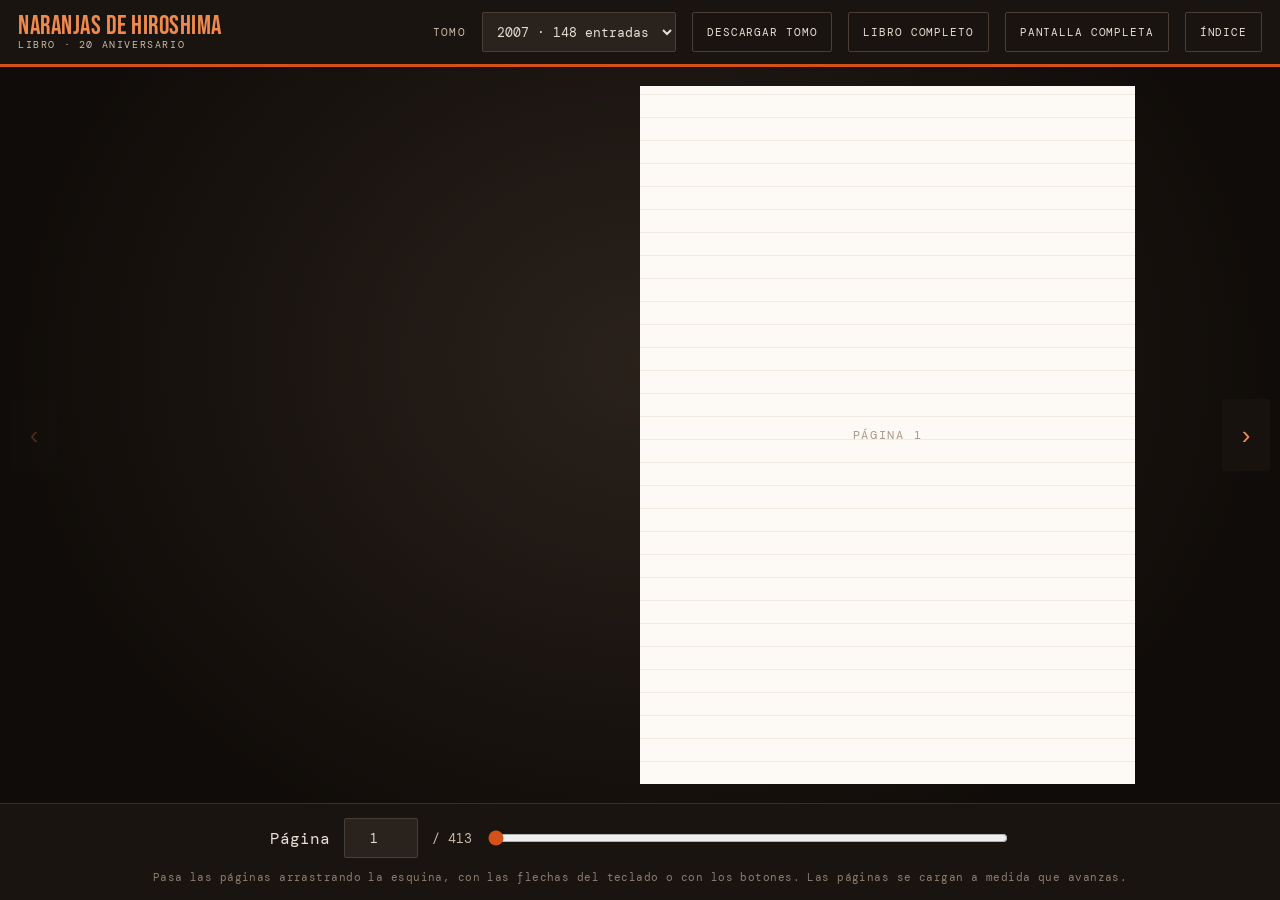
==== lector.html @ 92e63071 "Add files via upload" ====
<!doctype html>
<html lang="es"><head><meta charset="utf-8"><meta name="viewport" content="width=device-width, initial-scale=1, viewport-fit=cover">
<title>Leer · Libro de Naranjas de Hiroshima</title>
<meta name="theme-color" content="#1A1410">
<link rel="preconnect" href="https://fonts.googleapis.com"><link rel="preconnect" href="https://fonts.gstatic.com" crossorigin>
<link href="https://fonts.googleapis.com/css2?family=Bebas+Neue&family=DM+Mono:wght@400;500&family=Libre+Baskerville:ital@0;1&display=swap" rel="stylesheet">
<style>
:root{--naranja:#D4521A;--naranja-osc:#B2410F;--naranja-luz:#F08A4B;--negro:#1A1410;--negro-2:#2A221C;--gris:#3D342C;--claro:#E8E0D5;--tenue:#C9BBA8;--crema:#F5F0E8}
*{box-sizing:border-box}
html,body{margin:0;height:100%}
body{background:#100C09 radial-gradient(ellipse at 50% 40%,#2A211B,#100C09 70%);color:var(--claro);font-family:'DM Mono',monospace;display:flex;flex-direction:column;height:100vh;height:100dvh;overflow:hidden}
a{color:var(--naranja-luz)}
.top{display:flex;flex-wrap:wrap;align-items:center;gap:10px 16px;padding:12px 18px;background:var(--negro);border-bottom:3px solid var(--naranja)}
.top .marca{font-family:'Bebas Neue',sans-serif;font-size:26px;line-height:1;color:var(--naranja-luz);text-decoration:none;letter-spacing:.02em;text-transform:uppercase}
.top .marca small{display:block;font-family:'DM Mono',monospace;font-size:10px;letter-spacing:.16em;color:var(--tenue)}
.top label{font-size:11px;letter-spacing:.12em;text-transform:uppercase;color:var(--tenue)}
select,.btn,input{font-family:'DM Mono',monospace;font-size:13px;min-height:40px;border-radius:2px}
select{background:var(--negro-2);color:var(--claro);border:1px solid #4a3f36;padding:0 10px}
.btn{display:inline-flex;align-items:center;justify-content:center;gap:6px;padding:0 14px;background:transparent;color:var(--claro);border:1px solid #4a3f36;cursor:pointer;text-decoration:none;letter-spacing:.08em;text-transform:uppercase;font-size:11px}
.btn:hover{border-color:var(--naranja-luz);color:var(--naranja-luz)}
.btn.prim{background:var(--naranja-osc);border-color:var(--naranja-osc);color:#FDFAF5}
.btn.prim:hover{background:var(--naranja-luz);color:var(--negro)}
.esp{flex:1}
.escena{flex:1;display:flex;align-items:center;justify-content:center;padding:18px 70px;position:relative;min-height:0;overflow:hidden}
#book{margin:0 auto;flex:none}
.pg{background:#FDFAF5;overflow:hidden}
.pg canvas{display:block;width:100%;height:100%}
.pg .carga{position:absolute;inset:0;display:flex;align-items:center;justify-content:center;color:#A99887;font-size:12px;letter-spacing:.14em;text-transform:uppercase;background:#FDFAF5 repeating-linear-gradient(0deg,transparent 0 22px,#F1EBE1 22px 23px)}
.flecha{position:absolute;top:50%;transform:translateY(-50%);width:48px;height:72px;border:0;border-radius:2px;background:rgba(26,20,16,.7);color:var(--naranja-luz);font-size:26px;cursor:pointer}
.flecha:hover{background:var(--naranja-osc);color:#fff}.flecha:disabled{opacity:.25;cursor:default}
.flecha.izq{left:10px}.flecha.der{right:10px}
.pie{display:flex;flex-wrap:wrap;align-items:center;justify-content:center;gap:10px 14px;padding:12px 18px 16px;background:var(--negro);border-top:1px solid #3a302a}
.pie input[type=number]{width:74px;background:var(--negro-2);color:var(--claro);border:1px solid #4a3f36;text-align:center}
#total{font-size:13px;color:var(--tenue)}
#scrub{flex:1;max-width:520px;accent-color:var(--naranja)}
.ayuda{width:100%;text-align:center;font-size:11px;color:#8d7e6f;letter-spacing:.04em}
#estado{position:absolute;inset:0;display:flex;flex-direction:column;align-items:center;justify-content:center;gap:14px;font-size:12px;letter-spacing:.14em;text-transform:uppercase;color:var(--tenue);pointer-events:none}
#estado b{font-family:'Bebas Neue',sans-serif;font-size:56px;letter-spacing:.02em;color:var(--naranja-luz);font-weight:400}
.barra{width:220px;height:3px;background:#3a302a}.barra i{display:block;height:100%;width:0;background:var(--naranja)}
.mini{display:none;width:44px;min-height:40px;border:1px solid #4a3f36;background:transparent;color:var(--naranja-luz);font-size:20px;border-radius:2px;cursor:pointer}
@media (max-width:700px){.escena{padding:10px 6px}.flecha{display:none}.mini{display:inline-block}.top{padding:8px 10px;gap:6px 8px}.top .marca{font-size:20px}.top label,#pantalla,#completo{display:none}.btn{padding:0 10px}.ayuda{display:none}#scrub{display:none}.pie{padding:8px 10px 12px}}
</style></head><body>
<header class="top">
  <a class="marca" href="./">Naranjas de Hiroshima<small>Libro · 20 aniversario</small></a>
  <span class="esp"></span>
  <label for="anio">Tomo</label>
  <select id="anio" aria-label="Elegir año"></select>
  <a class="btn" id="descargar" href="#" download>Descargar tomo</a>
  <a class="btn" id="completo" href="#">Libro completo</a>
  <button class="btn" id="pantalla" type="button">Pantalla completa</button>
  <a class="btn" href="./#indice">Índice</a>
</header>
<main class="escena">
  <div id="estado"><b id="estado-anio"></b><span id="estado-txt">Abriendo el tomo…</span><span class="barra"><i id="barra"></i></span></div>
  <button class="flecha izq" id="prev" type="button" aria-label="Página anterior">‹</button>
  <div id="book"></div>
  <button class="flecha der" id="next" type="button" aria-label="Página siguiente">›</button>
</main>
<footer class="pie">
  <button class="mini" id="prev2" type="button" aria-label="Página anterior">‹</button>
  <label for="pg">Página</label><input id="pg" type="number" min="1" value="1"><span id="total">/ –</span>
  <button class="mini" id="next2" type="button" aria-label="Página siguiente">›</button>
  <input id="scrub" type="range" min="1" value="1" aria-label="Ir a la página">
  <div class="ayuda">Pasa las páginas arrastrando la esquina, con las flechas del teclado o con los botones. Las páginas se cargan a medida que avanzas.</div>
</footer>
<script src="vendor/page-flip.browser.js"></script>
<script src="vendor/pdf.min.js"></script>
<script>
var TOMOS = {"2007": {"f": "tomos/Libro-Naranjas-de-Hiroshima-2007.pdf", "n": 148}, "2008": {"f": "tomos/Libro-Naranjas-de-Hiroshima-2008.pdf", "n": 60}, "2009": {"f": "tomos/Libro-Naranjas-de-Hiroshima-2009.pdf", "n": 71}, "2010": {"f": "tomos/Libro-Naranjas-de-Hiroshima-2010.pdf", "n": 72}, "2011": {"f": "tomos/Libro-Naranjas-de-Hiroshima-2011.pdf", "n": 50}, "2012": {"f": "tomos/Libro-Naranjas-de-Hiroshima-2012.pdf", "n": 48}, "2013": {"f": "tomos/Libro-Naranjas-de-Hiroshima-2013.pdf", "n": 46}, "2014": {"f": "tomos/Libro-Naranjas-de-Hiroshima-2014.pdf", "n": 29}, "2015": {"f": "tomos/Libro-Naranjas-de-Hiroshima-2015.pdf", "n": 16}, "2016": {"f": "tomos/Libro-Naranjas-de-Hiroshima-2016.pdf", "n": 19}, "2017": {"f": "tomos/Libro-Naranjas-de-Hiroshima-2017.pdf", "n": 36}, "2018": {"f": "tomos/Libro-Naranjas-de-Hiroshima-2018.pdf", "n": 24}, "2019": {"f": "tomos/Libro-Naranjas-de-Hiroshima-2019.pdf", "n": 23}, "2020": {"f": "tomos/Libro-Naranjas-de-Hiroshima-2020.pdf", "n": 26}, "2021": {"f": "tomos/Libro-Naranjas-de-Hiroshima-2021.pdf", "n": 8}, "2022": {"f": "tomos/Libro-Naranjas-de-Hiroshima-2022.pdf", "n": 7}, "2023": {"f": "tomos/Libro-Naranjas-de-Hiroshima-2023.pdf", "n": 3}, "2024": {"f": "tomos/Libro-Naranjas-de-Hiroshima-2024.pdf", "n": 6}, "2025": {"f": "tomos/Libro-Naranjas-de-Hiroshima-2025.pdf", "n": 3}, "2026": {"f": "tomos/Libro-Naranjas-de-Hiroshima-2026.pdf", "n": 5}}, PDF_COMPLETO = "https://github.com/naranjasdehiroshima/libro-20-aniversario/releases/latest/download/Libro-Naranjas-de-Hiroshima-20-aniversario-2007-2026.pdf";
pdfjsLib.GlobalWorkerOptions.workerSrc = 'vendor/pdf.worker.min.js';
var anios = Object.keys(TOMOS);
var qs = new URLSearchParams(location.search), Y = qs.get('t');
if (!TOMOS[Y]) Y = anios[0];
var T = TOMOS[Y];
var sel = document.getElementById('anio');
anios.forEach(function (y) { var o = document.createElement('option'); o.value = y; o.textContent = y + ' · ' + TOMOS[y].n + ' entradas'; if (y === Y) o.selected = true; sel.appendChild(o); });
sel.onchange = function () { location.href = 'lector.html?t=' + sel.value; };
document.getElementById('descargar').href = T.f;
document.getElementById('completo').href = PDF_COMPLETO;
document.getElementById('estado-anio').textContent = Y;
document.title = Y + ' · Libro de Naranjas de Hiroshima';
var pantalla = document.getElementById('pantalla');
pantalla.onclick = function () { if (document.fullscreenElement) document.exitFullscreen(); else document.documentElement.requestFullscreen && document.documentElement.requestFullscreen(); };

var tarea = pdfjsLib.getDocument({ url: T.f, disableAutoFetch: true, disableStream: false });
tarea.onProgress = function (p) { if (p.total) document.getElementById('barra').style.width = Math.round(100 * p.loaded / p.total) + '%'; };
tarea.promise.then(function (pdf) {
  var N = pdf.numPages, book = document.getElementById('book');
  for (var i = 0; i < N; i++) {
    var d = document.createElement('div'); d.className = 'pg'; if (i === 0 || i === N - 1) d.setAttribute('data-density', 'hard');
    d.innerHTML = '<div class="carga">Página ' + (i + 1) + '</div>'; book.appendChild(d);
  }
  var paginas = book.querySelectorAll('.pg');
  var escena = document.querySelector('.escena'), RATIO = 170 / 240;
  var cs = getComputedStyle(escena);
  var altoDisp = escena.clientHeight - parseFloat(cs.paddingTop) - parseFloat(cs.paddingBottom);
  var anchoDisp = escena.clientWidth - parseFloat(cs.paddingLeft) - parseFloat(cs.paddingRight);
  var dos = anchoDisp > 760;
  var anchoPag = Math.floor(Math.min(altoDisp * RATIO, dos ? anchoDisp / 2 : anchoDisp));
  var altoPag = Math.floor(anchoPag / RATIO);
  book.style.width = (dos ? anchoPag * 2 : anchoPag) + 'px';
  book.style.height = altoPag + 'px';
  var flip = new St.PageFlip(book, {
    width: anchoPag, height: altoPag, size: 'fixed', minWidth: 200, maxWidth: anchoPag, minHeight: 280, maxHeight: altoPag,
    showCover: true, usePortrait: true, disableFlipByClick: true, maxShadowOpacity: 0.45, mobileScrollSupport: false,
    flippingTime: matchMedia('(prefers-reduced-motion: reduce)').matches ? 1 : 700
  });
  flip.loadFromHTML(paginas);
  document.getElementById('estado').style.display = 'none';
  var hechas = {}, enCurso = {};
  function pintar(i) {
    if (i < 0 || i >= N || hechas[i] || enCurso[i]) return;
    enCurso[i] = true;
    pdf.getPage(i + 1).then(function (page) {
      var cont = paginas[i], ancho = Math.max(cont.clientWidth, 400);
      var v1 = page.getViewport({ scale: 1 }), escala = Math.min(2.4, ancho * (window.devicePixelRatio || 1) / v1.width);
      var vp = page.getViewport({ scale: escala });
      var c = document.createElement('canvas'); c.width = vp.width; c.height = vp.height;
      return page.render({ canvasContext: c.getContext('2d'), viewport: vp }).promise.then(function () {
        cont.innerHTML = ''; cont.appendChild(c); hechas[i] = true; delete enCurso[i];
      });
    }).catch(function () { delete enCurso[i]; });
  }
  function liberar(cur) {
    Object.keys(hechas).forEach(function (k) {
      k = +k; if (Math.abs(k - cur) > 14) { paginas[k].innerHTML = '<div class="carga">Página ' + (k + 1) + '</div>'; delete hechas[k]; }
    });
  }
  var pg = document.getElementById('pg'), scrub = document.getElementById('scrub');
  var prev = document.getElementById('prev'), next = document.getElementById('next');
  pg.max = N; scrub.max = N; document.getElementById('total').textContent = '/ ' + N;
  function sync(i) {
    pg.value = i + 1; scrub.value = i + 1;
    prev.disabled = i <= 0; next.disabled = i >= N - 1;
    for (var k = i - 2; k <= i + 4; k++) pintar(k);
    liberar(i);
    try { history.replaceState(null, '', '?t=' + Y + '#p' + (i + 1)); } catch (e) {}
  }
  function ir(p) { p = Math.max(1, Math.min(N, p | 0)); flip.turnToPage(p - 1); sync(p - 1); }
  flip.on('flip', function (e) { sync(e.data); });
  var rto; window.addEventListener('resize', function () { clearTimeout(rto); rto = setTimeout(function () { location.replace('lector.html?t=' + Y + '#p' + pg.value); location.reload(); }, 400); });
  prev.onclick = function () { flip.flipPrev(); };
  document.getElementById('prev2').onclick = function () { flip.flipPrev(); };
  document.getElementById('next2').onclick = function () { flip.flipNext(); };
  next.onclick = function () { flip.flipNext(); };
  pg.onchange = function () { ir(+pg.value); };
  scrub.oninput = function () { pg.value = scrub.value; };
  scrub.onchange = function () { ir(+scrub.value); };
  document.addEventListener('keydown', function (e) {
    if (e.target.tagName === 'INPUT' || e.target.tagName === 'SELECT') return;
    if (e.key === 'ArrowRight') flip.flipNext(); else if (e.key === 'ArrowLeft') flip.flipPrev();
  });
  var m = /#p(\d+)/.exec(location.hash);
  if (m) ir(+m[1]); else sync(0);
}).catch(function () {
  document.getElementById('estado-txt').innerHTML = 'No se pudo abrir el tomo. <a href="' + T.f + '">Descárgalo en PDF</a>.';
  document.getElementById('estado').style.pointerEvents = 'auto';
});
</script>
</body></html>
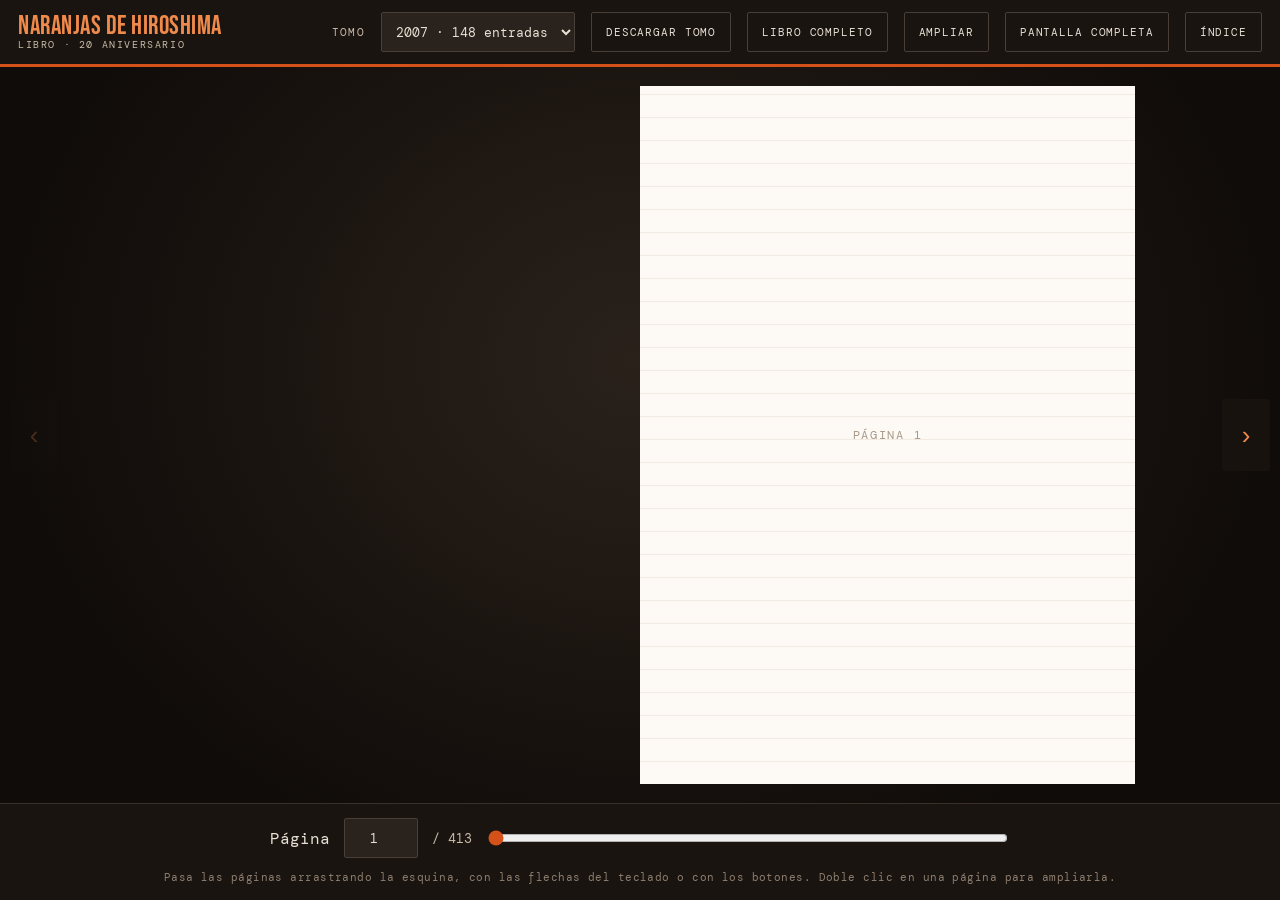
==== commit e83c408d: "Add files via upload" ====
--- a/lector.html
+++ b/lector.html
@@ -39,6 +39,22 @@
 .barra{width:220px;height:3px;background:#3a302a}.barra i{display:block;height:100%;width:0;background:var(--naranja)}
 .mini{display:none;width:44px;min-height:40px;border:1px solid #4a3f36;background:transparent;color:var(--naranja-luz);font-size:20px;border-radius:2px;cursor:pointer}
 @media (max-width:700px){.escena{padding:10px 6px}.flecha{display:none}.mini{display:inline-block}.top{padding:8px 10px;gap:6px 8px}.top .marca{font-size:20px}.top label,#pantalla,#completo{display:none}.btn{padding:0 10px}.ayuda{display:none}#scrub{display:none}.pie{padding:8px 10px 12px}}
+
+/* Zoom */
+#zoom{position:fixed;inset:0;z-index:50;background:#0C0907;display:flex;flex-direction:column}
+#zoom[hidden]{display:none}
+.z-bar{display:flex;flex-wrap:wrap;align-items:center;justify-content:center;gap:8px 10px;padding:10px 12px;background:var(--negro);border-bottom:3px solid var(--naranja)}
+.z-bar button{min-width:44px;min-height:44px;padding:0 12px;border:1px solid #4a3f36;background:transparent;color:var(--claro);font-family:'DM Mono',monospace;font-size:18px;border-radius:2px;cursor:pointer}
+.z-bar button:hover{border-color:var(--naranja-luz);color:var(--naranja-luz)}
+.z-bar button:disabled{opacity:.3;cursor:default}
+#z-cerrar{margin-left:auto;font-size:22px}
+.z-bar span{font-size:13px;color:var(--tenue);min-width:70px;text-align:center}
+.z-bar .z-sep{width:1px;min-width:0;height:28px;background:#4a3f36}
+.z-area{flex:1;overflow:auto;padding:18px;cursor:grab;touch-action:pan-x pan-y}
+.z-area.arrastra{cursor:grabbing}
+.z-area canvas{display:block;margin:0 auto;background:#FDFAF5;box-shadow:0 10px 40px rgba(0,0,0,.6)}
+.pg{cursor:zoom-in}
+@media (max-width:700px){.z-bar{gap:6px}.z-bar span{min-width:52px}#z-pct{display:none}}
 </style></head><body>
 <header class="top">
   <a class="marca" href="./">Naranjas de Hiroshima<small>Libro · 20 aniversario</small></a>
@@ -47,6 +63,7 @@
   <select id="anio" aria-label="Elegir año"></select>
   <a class="btn" id="descargar" href="#" download>Descargar tomo</a>
   <a class="btn" id="completo" href="#">Libro completo</a>
+  <button class="btn" id="ampliar" type="button">Ampliar</button>
   <button class="btn" id="pantalla" type="button">Pantalla completa</button>
   <a class="btn" href="./#indice">Índice</a>
 </header>
@@ -60,9 +77,24 @@
   <button class="mini" id="prev2" type="button" aria-label="Página anterior">‹</button>
   <label for="pg">Página</label><input id="pg" type="number" min="1" value="1"><span id="total">/ –</span>
   <button class="mini" id="next2" type="button" aria-label="Página siguiente">›</button>
+  <button class="mini" id="ampliar2" type="button" aria-label="Ampliar página" style="font-size:16px">⌕</button>
   <input id="scrub" type="range" min="1" value="1" aria-label="Ir a la página">
-  <div class="ayuda">Pasa las páginas arrastrando la esquina, con las flechas del teclado o con los botones. Las páginas se cargan a medida que avanzas.</div>
+  <div class="ayuda">Pasa las páginas arrastrando la esquina, con las flechas del teclado o con los botones. Doble clic en una página para ampliarla.</div>
 </footer>
+<div id="zoom" hidden role="dialog" aria-modal="true" aria-label="Página ampliada">
+  <div class="z-bar">
+    <button id="z-prev" type="button" aria-label="Página anterior">‹</button>
+    <span id="z-pag">–</span>
+    <button id="z-next" type="button" aria-label="Página siguiente">›</button>
+    <span class="z-sep" aria-hidden="true"></span>
+    <button id="z-menos" type="button" aria-label="Alejar">−</button>
+    <span id="z-pct">100%</span>
+    <button id="z-mas" type="button" aria-label="Acercar">+</button>
+    <button id="z-ajustar" type="button" style="font-size:11px;letter-spacing:.08em">AJUSTAR</button>
+    <button id="z-cerrar" type="button" aria-label="Cerrar">×</button>
+  </div>
+  <div class="z-area" id="z-area"><canvas id="z-canvas"></canvas></div>
+</div>
 <script src="vendor/page-flip.browser.js"></script>
 <script src="vendor/pdf.min.js"></script>
 <script>
@@ -138,7 +170,72 @@
   }
   function ir(p) { p = Math.max(1, Math.min(N, p | 0)); flip.turnToPage(p - 1); sync(p - 1); }
   flip.on('flip', function (e) { sync(e.data); });
-  var rto; window.addEventListener('resize', function () { clearTimeout(rto); rto = setTimeout(function () { location.replace('lector.html?t=' + Y + '#p' + pg.value); location.reload(); }, 400); });
+
+  /* ---------- Zoom ---------- */
+  var zoom = document.getElementById('zoom'), zArea = document.getElementById('z-area'), zCanvas = document.getElementById('z-canvas');
+  var zPag = 0, zNivel = 1, zTarea = null, zTimer = null;
+  function zPintar() {
+    clearTimeout(zTimer);
+    zTimer = setTimeout(function () {
+      pdf.getPage(zPag + 1).then(function (page) {
+        var v1 = page.getViewport({ scale: 1 });
+        var base = Math.min((zArea.clientWidth - 36) / v1.width, (zArea.clientHeight - 36) / v1.height);
+        var cssAncho = v1.width * base * zNivel, dpr = window.devicePixelRatio || 1;
+        var esc = Math.min(cssAncho * dpr, 5000) / v1.width;
+        var vp = page.getViewport({ scale: esc });
+        if (zTarea) { try { zTarea.cancel(); } catch (e) {} }
+        var c = document.createElement('canvas'); c.width = vp.width; c.height = vp.height;
+        zTarea = page.render({ canvasContext: c.getContext('2d'), viewport: vp });
+        zTarea.promise.then(function () {
+          var cx = zArea.scrollLeft + zArea.clientWidth / 2, cy = zArea.scrollTop + zArea.clientHeight / 2;
+          var fx = zCanvas.clientWidth ? cx / zCanvas.clientWidth : .5, fy = zCanvas.clientHeight ? cy / zCanvas.clientHeight : 0;
+          zCanvas.width = c.width; zCanvas.height = c.height;
+          zCanvas.getContext('2d').drawImage(c, 0, 0);
+          zCanvas.style.width = Math.round(cssAncho) + 'px';
+          zCanvas.style.height = Math.round(cssAncho * v1.height / v1.width) + 'px';
+          zArea.scrollLeft = fx * zCanvas.clientWidth - zArea.clientWidth / 2;
+          zArea.scrollTop = fy * zCanvas.clientHeight - zArea.clientHeight / 2;
+        }).catch(function () {});
+      });
+    }, 60);
+    document.getElementById('z-pct').textContent = Math.round(zNivel * 100) + '%';
+    document.getElementById('z-pag').textContent = (zPag + 1) + ' / ' + N;
+    document.getElementById('z-prev').disabled = zPag <= 0;
+    document.getElementById('z-next').disabled = zPag >= N - 1;
+  }
+  function abrirZoom(i) { zPag = Math.max(0, Math.min(N - 1, i)); zNivel = 1; zoom.hidden = false; zArea.scrollTop = 0; zPintar(); document.getElementById('z-cerrar').focus(); }
+  function cerrarZoom() { zoom.hidden = true; if (zPag !== flip.getCurrentPageIndex()) { flip.turnToPage(zPag); sync(zPag); } }
+  function nivel(n) { zNivel = Math.max(.5, Math.min(5, Math.round(n * 100) / 100)); zPintar(); }
+  document.getElementById('ampliar').onclick = document.getElementById('ampliar2').onclick = function () { abrirZoom(flip.getCurrentPageIndex()); };
+  document.getElementById('z-cerrar').onclick = cerrarZoom;
+  document.getElementById('z-mas').onclick = function () { nivel(zNivel * 1.25); };
+  document.getElementById('z-menos').onclick = function () { nivel(zNivel / 1.25); };
+  document.getElementById('z-ajustar').onclick = function () { nivel(1); };
+  document.getElementById('z-prev').onclick = function () { zPag--; zArea.scrollTop = 0; zPintar(); };
+  document.getElementById('z-next').onclick = function () { zPag++; zArea.scrollTop = 0; zPintar(); };
+  Array.prototype.forEach.call(paginas, function (el, i) { el.addEventListener('dblclick', function () { abrirZoom(i); }); });
+  zArea.addEventListener('wheel', function (e) { if (e.ctrlKey || e.metaKey) { e.preventDefault(); nivel(zNivel * (e.deltaY < 0 ? 1.1 : 1 / 1.1)); } }, { passive: false });
+  zArea.addEventListener('dblclick', function () { nivel(zNivel < 1.9 ? 2 : 1); });
+  var arr = null;
+  zArea.addEventListener('pointerdown', function (e) { if (e.pointerType !== 'mouse') return; arr = { x: e.clientX, y: e.clientY, l: zArea.scrollLeft, t: zArea.scrollTop }; zArea.classList.add('arrastra'); });
+  addEventListener('pointermove', function (e) { if (!arr) return; zArea.scrollLeft = arr.l - (e.clientX - arr.x); zArea.scrollTop = arr.t - (e.clientY - arr.y); });
+  addEventListener('pointerup', function () { arr = null; zArea.classList.remove('arrastra'); });
+  var pinza = null;
+  zArea.addEventListener('touchstart', function (e) { if (e.touches.length === 2) pinza = { d: Math.hypot(e.touches[0].clientX - e.touches[1].clientX, e.touches[0].clientY - e.touches[1].clientY), n: zNivel }; }, { passive: true });
+  zArea.addEventListener('touchmove', function (e) {
+    if (pinza && e.touches.length === 2) { e.preventDefault(); var d = Math.hypot(e.touches[0].clientX - e.touches[1].clientX, e.touches[0].clientY - e.touches[1].clientY); zNivel = Math.max(.5, Math.min(5, pinza.n * d / pinza.d)); zCanvas.style.width = (parseFloat(zCanvas.style.width) * d / (pinza.ultimo || pinza.d)) + 'px'; zCanvas.style.height = 'auto'; pinza.ultimo = d; document.getElementById('z-pct').textContent = Math.round(zNivel * 100) + '%'; }
+  }, { passive: false });
+  zArea.addEventListener('touchend', function () { if (pinza) { pinza = null; zPintar(); } });
+  document.addEventListener('keydown', function (e) {
+    if (zoom.hidden) return;
+    if (e.key === 'Escape') cerrarZoom();
+    else if (e.key === '+' || e.key === '=') nivel(zNivel * 1.25);
+    else if (e.key === '-') nivel(zNivel / 1.25);
+    else if (e.key === 'ArrowRight' && zPag < N - 1) { zPag++; zPintar(); }
+    else if (e.key === 'ArrowLeft' && zPag > 0) { zPag--; zPintar(); }
+    e.stopImmediatePropagation();
+  }, true);
+  var rto; window.addEventListener('resize', function () { if (!zoom.hidden) { zPintar(); return; } clearTimeout(rto); rto = setTimeout(function () { location.replace('lector.html?t=' + Y + '#p' + pg.value); location.reload(); }, 400); });
   prev.onclick = function () { flip.flipPrev(); };
   document.getElementById('prev2').onclick = function () { flip.flipPrev(); };
   document.getElementById('next2').onclick = function () { flip.flipNext(); };
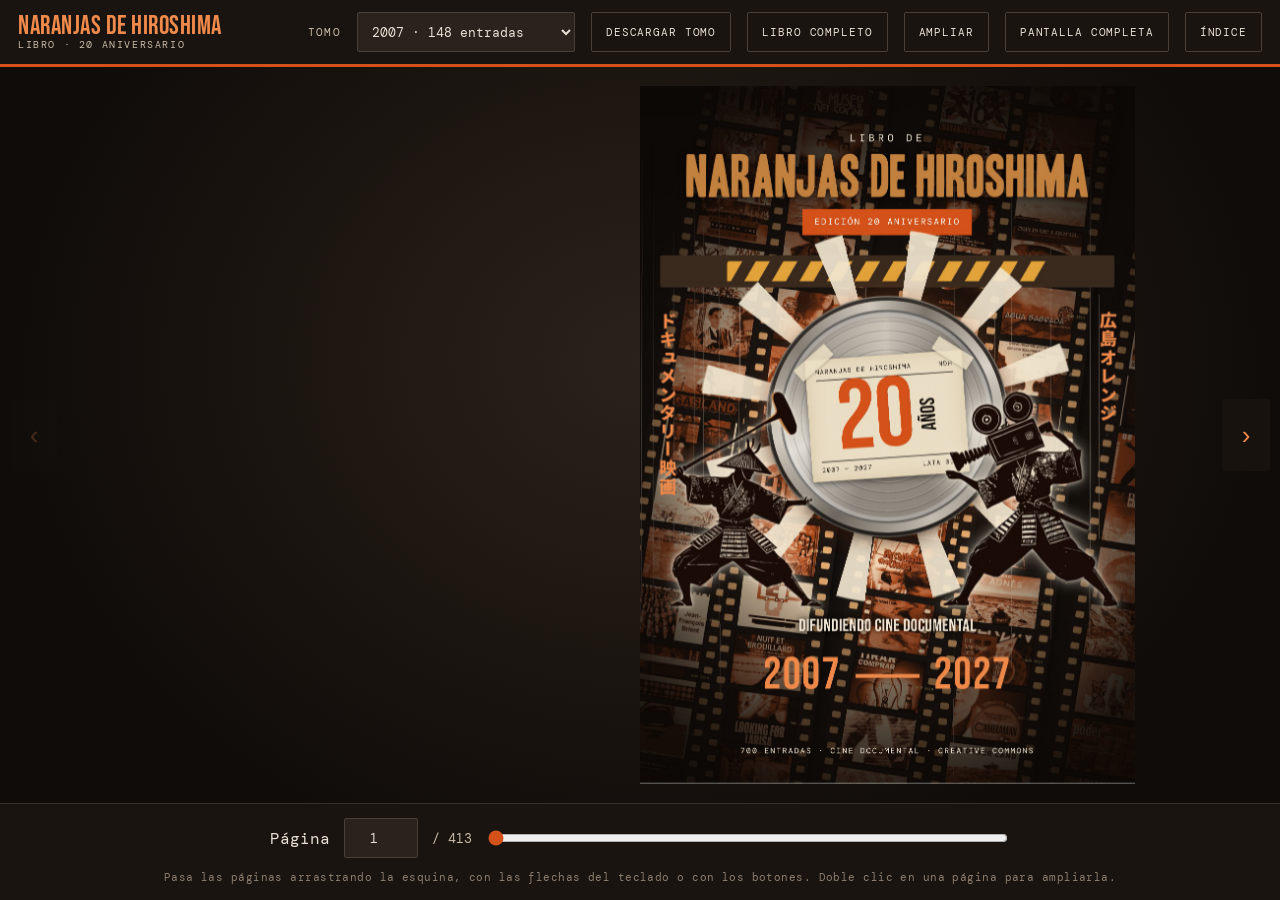
==== commit 03e13c12: "Add files via upload" ====
--- a/lector.html
+++ b/lector.html
@@ -98,14 +98,14 @@
 <script src="vendor/page-flip.browser.js"></script>
 <script src="vendor/pdf.min.js"></script>
 <script>
-var TOMOS = {"2007": {"f": "tomos/Libro-Naranjas-de-Hiroshima-2007.pdf", "n": 148}, "2008": {"f": "tomos/Libro-Naranjas-de-Hiroshima-2008.pdf", "n": 60}, "2009": {"f": "tomos/Libro-Naranjas-de-Hiroshima-2009.pdf", "n": 71}, "2010": {"f": "tomos/Libro-Naranjas-de-Hiroshima-2010.pdf", "n": 72}, "2011": {"f": "tomos/Libro-Naranjas-de-Hiroshima-2011.pdf", "n": 50}, "2012": {"f": "tomos/Libro-Naranjas-de-Hiroshima-2012.pdf", "n": 48}, "2013": {"f": "tomos/Libro-Naranjas-de-Hiroshima-2013.pdf", "n": 46}, "2014": {"f": "tomos/Libro-Naranjas-de-Hiroshima-2014.pdf", "n": 29}, "2015": {"f": "tomos/Libro-Naranjas-de-Hiroshima-2015.pdf", "n": 16}, "2016": {"f": "tomos/Libro-Naranjas-de-Hiroshima-2016.pdf", "n": 19}, "2017": {"f": "tomos/Libro-Naranjas-de-Hiroshima-2017.pdf", "n": 36}, "2018": {"f": "tomos/Libro-Naranjas-de-Hiroshima-2018.pdf", "n": 24}, "2019": {"f": "tomos/Libro-Naranjas-de-Hiroshima-2019.pdf", "n": 23}, "2020": {"f": "tomos/Libro-Naranjas-de-Hiroshima-2020.pdf", "n": 26}, "2021": {"f": "tomos/Libro-Naranjas-de-Hiroshima-2021.pdf", "n": 8}, "2022": {"f": "tomos/Libro-Naranjas-de-Hiroshima-2022.pdf", "n": 7}, "2023": {"f": "tomos/Libro-Naranjas-de-Hiroshima-2023.pdf", "n": 3}, "2024": {"f": "tomos/Libro-Naranjas-de-Hiroshima-2024.pdf", "n": 6}, "2025": {"f": "tomos/Libro-Naranjas-de-Hiroshima-2025.pdf", "n": 3}, "2026": {"f": "tomos/Libro-Naranjas-de-Hiroshima-2026.pdf", "n": 5}}, PDF_COMPLETO = "https://github.com/naranjasdehiroshima/libro-20-aniversario/releases/latest/download/Libro-Naranjas-de-Hiroshima-20-aniversario-2007-2026.pdf";
+var TOMOS = {"2007": {"f": "tomos/Libro-Naranjas-de-Hiroshima-2007.pdf", "n": 148, "et": "entradas"}, "2008": {"f": "tomos/Libro-Naranjas-de-Hiroshima-2008.pdf", "n": 60, "et": "entradas"}, "2009": {"f": "tomos/Libro-Naranjas-de-Hiroshima-2009.pdf", "n": 71, "et": "entradas"}, "2010": {"f": "tomos/Libro-Naranjas-de-Hiroshima-2010.pdf", "n": 72, "et": "entradas"}, "2011": {"f": "tomos/Libro-Naranjas-de-Hiroshima-2011.pdf", "n": 50, "et": "entradas"}, "2012": {"f": "tomos/Libro-Naranjas-de-Hiroshima-2012.pdf", "n": 48, "et": "entradas"}, "2013": {"f": "tomos/Libro-Naranjas-de-Hiroshima-2013.pdf", "n": 46, "et": "entradas"}, "2014": {"f": "tomos/Libro-Naranjas-de-Hiroshima-2014.pdf", "n": 29, "et": "entradas"}, "2015": {"f": "tomos/Libro-Naranjas-de-Hiroshima-2015.pdf", "n": 16, "et": "entradas"}, "2016": {"f": "tomos/Libro-Naranjas-de-Hiroshima-2016.pdf", "n": 19, "et": "entradas"}, "2017": {"f": "tomos/Libro-Naranjas-de-Hiroshima-2017.pdf", "n": 36, "et": "entradas"}, "2018": {"f": "tomos/Libro-Naranjas-de-Hiroshima-2018.pdf", "n": 24, "et": "entradas"}, "2019": {"f": "tomos/Libro-Naranjas-de-Hiroshima-2019.pdf", "n": 23, "et": "entradas"}, "2020": {"f": "tomos/Libro-Naranjas-de-Hiroshima-2020.pdf", "n": 26, "et": "entradas"}, "2021": {"f": "tomos/Libro-Naranjas-de-Hiroshima-2021.pdf", "n": 8, "et": "entradas"}, "2022": {"f": "tomos/Libro-Naranjas-de-Hiroshima-2022.pdf", "n": 7, "et": "entradas"}, "2023": {"f": "tomos/Libro-Naranjas-de-Hiroshima-2023.pdf", "n": 3, "et": "entradas"}, "2024": {"f": "tomos/Libro-Naranjas-de-Hiroshima-2024.pdf", "n": 6, "et": "entradas"}, "2025": {"f": "tomos/Libro-Naranjas-de-Hiroshima-2025.pdf", "n": 3, "et": "entradas"}, "2026": {"f": "tomos/Libro-Naranjas-de-Hiroshima-2026.pdf", "n": 6, "et": "entradas"}, "Dossiers": {"f": "tomos/Libro-Naranjas-de-Hiroshima-Dossiers.pdf", "n": 21, "et": "dossiers"}}, PDF_COMPLETO = "https://github.com/naranjasdehiroshima/libro-20-aniversario/releases/latest/download/Libro-Naranjas-de-Hiroshima-20-aniversario-2007-2026.pdf";
 pdfjsLib.GlobalWorkerOptions.workerSrc = 'vendor/pdf.worker.min.js';
 var anios = Object.keys(TOMOS);
 var qs = new URLSearchParams(location.search), Y = qs.get('t');
 if (!TOMOS[Y]) Y = anios[0];
 var T = TOMOS[Y];
 var sel = document.getElementById('anio');
-anios.forEach(function (y) { var o = document.createElement('option'); o.value = y; o.textContent = y + ' · ' + TOMOS[y].n + ' entradas'; if (y === Y) o.selected = true; sel.appendChild(o); });
+anios.forEach(function (y) { var o = document.createElement('option'); o.value = y; o.textContent = y + ' · ' + TOMOS[y].n + ' ' + (TOMOS[y].et || 'entradas'); if (y === Y) o.selected = true; sel.appendChild(o); });
 sel.onchange = function () { location.href = 'lector.html?t=' + sel.value; };
 document.getElementById('descargar').href = T.f;
 document.getElementById('completo').href = PDF_COMPLETO;
